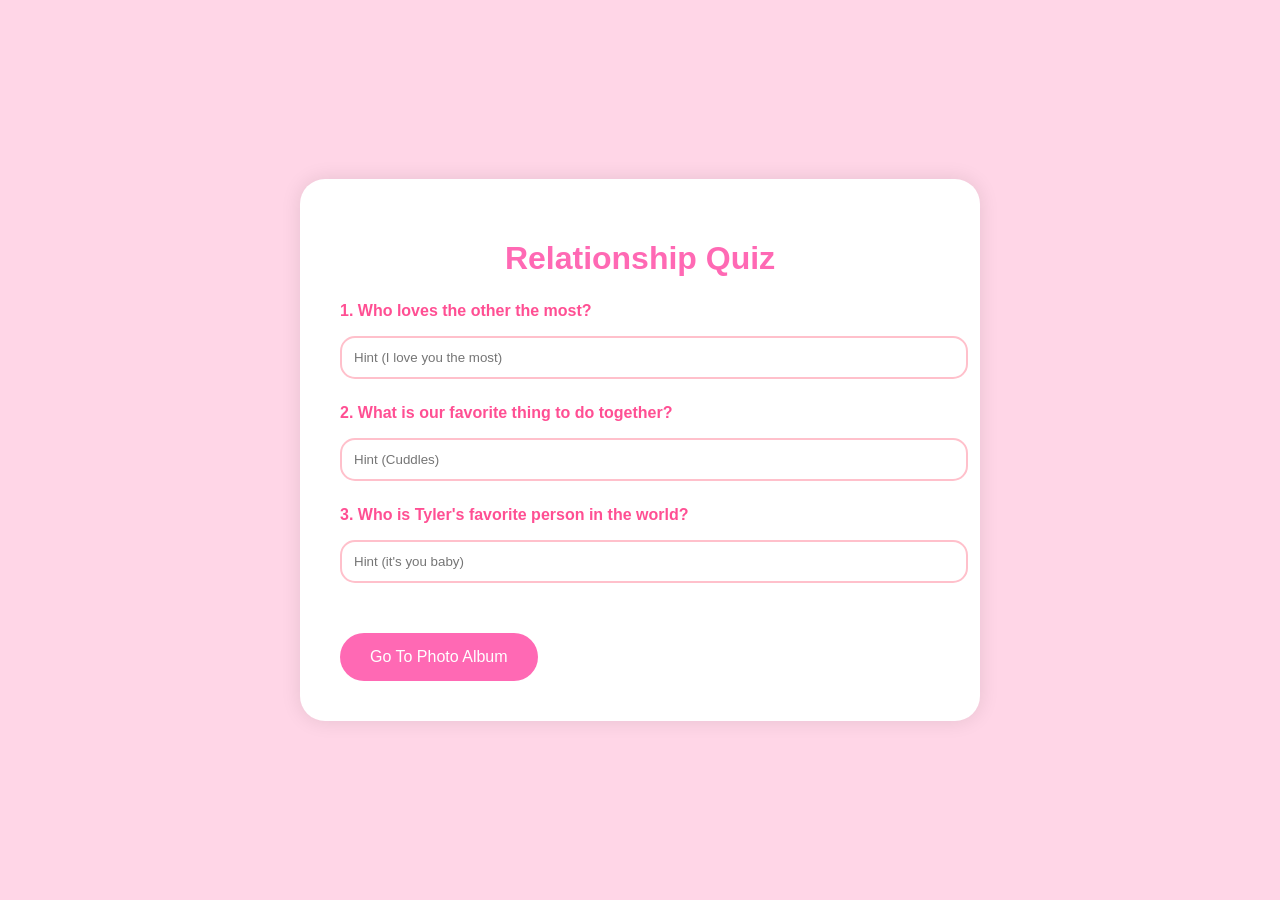
==== quiz.html @ 6e611013 "Add files via upload" ====
<!DOCTYPE html>
<html lang="en">
<head>
    <meta charset="UTF-8">
    <meta name="viewport" content="width=device-width, initial-scale=1.0">
    <title>Relationship Quiz</title>

    <link rel="stylesheet" href="style.css">
</head>
<body class="quiz-page">

    <div class="quiz-container">

        <h1>Relationship Quiz</h1>

        <div class="question">
            <p>1. Who loves the other the most?</p>
            <input type="text" placeholder="Hint (I love you the most)">
        </div>

        <div class="question">
            <p>2. What is our favorite thing to do together?</p>
            <input type="text" placeholder="Hint (Cuddles)">
        </div>

        <div class="question">
            <p>3. Who is Tyler's favorite person in the world?</p>
            <input type="text" placeholder="Hint (it's you baby)">
        </div>

        <a href="album.html" class="next-button">
            Go To Photo Album 
        </a>

    </div>

</body>
</html>
---- style.css ----
body {
    margin: 0;
    font-family: Arial, sans-serif;
    background: #ffd6e7;
    overflow-x: hidden;
}

/* HOME PAGE */

.home-page {
    display: flex;
    justify-content: center;
    align-items: center;
    height: 100vh;
}


.container {
    text-align: center;
}

.title {
    color: hotpink;
    font-size: 4rem;
    margin-bottom: 60px;
}

#runawayBtn {
    position: absolute;
    padding: 15px 35px;
    font-size: 1.2rem;
    border: none;
    border-radius: 40px;
    background: hotpink;
    color: white;
    cursor: pointer;
    transition: 0.15s;
}

.secret-link {
    display: block;
    margin-top: 180px;
    color: deeppink;
    text-decoration: none;
    font-size: 1.2rem;
}

/* QUIZ PAGE */

.scroll-prompt {
    position: fixed;
    top: 20px;
    right: 20px;
    background: rgba(255, 105, 180, 0.85);
    color: white;
    padding: 10px 16px;
    border-radius: 20px;
    font-size: 14px;
    font-weight: bold;
    z-index: 999;
    box-shadow: 0 5px 15px rgba(0,0,0,0.2);
    user-select: none;
}

.quiz-page {
    display: flex;
    justify-content: center;
    align-items: center;
    min-height: 100vh;
}

.quiz-container {
    background: white;
    padding: 40px;
    border-radius: 25px;
    width: 80%;
    max-width: 600px;
    box-shadow: 0px 0px 20px rgba(0,0,0,0.1);
}

.quiz-container h1 {
    text-align: center;
    color: hotpink;
}

.question {
    margin: 25px 0;
}

.question p {
    color: #ff4f93;
    font-weight: bold;
}

input {
    width: 100%;
    padding: 12px;
    border-radius: 15px;
    border: 2px solid pink;
    outline: none;
}

.next-button {
    display: inline-block;
    margin-top: 25px;
    background: hotpink;
    color: white;
    padding: 15px 30px;
    border-radius: 30px;
    text-decoration: none;
}

/* ALBUM PAGE */

.album-page {
    margin: 0;
    overflow: hidden;
    background: #ffd6e7;
    font-family: Arial, sans-serif;
}

.album-title {
    text-align: center;
    color: hotpink;
    font-size: 3rem;
    margin: 10px 0 5px 0;
}

.scroll-container {
    display: flex;
    flex-direction: column;
    gap: 0px;      
    margin-top: 0px; 
}

.photo-row {
    display: flex;
    gap: 30px;
    overflow-x: scroll;
    overflow-y: hidden;
    scrollbar-width: none;
    padding: 10px;
}

.photo-row::-webkit-scrollbar {
    display: none;
}

.photo-row img {
    width: 180px;
    height: 120px;
    object-fit: cover;
    border-radius: 25px;
    flex-shrink: 0;
    box-shadow: 0 0 20px rgba(0,0,0,0.15);
    transition: transform 0.3s;
}

.photo-row img:hover {
    transform: scale(1.05);
}
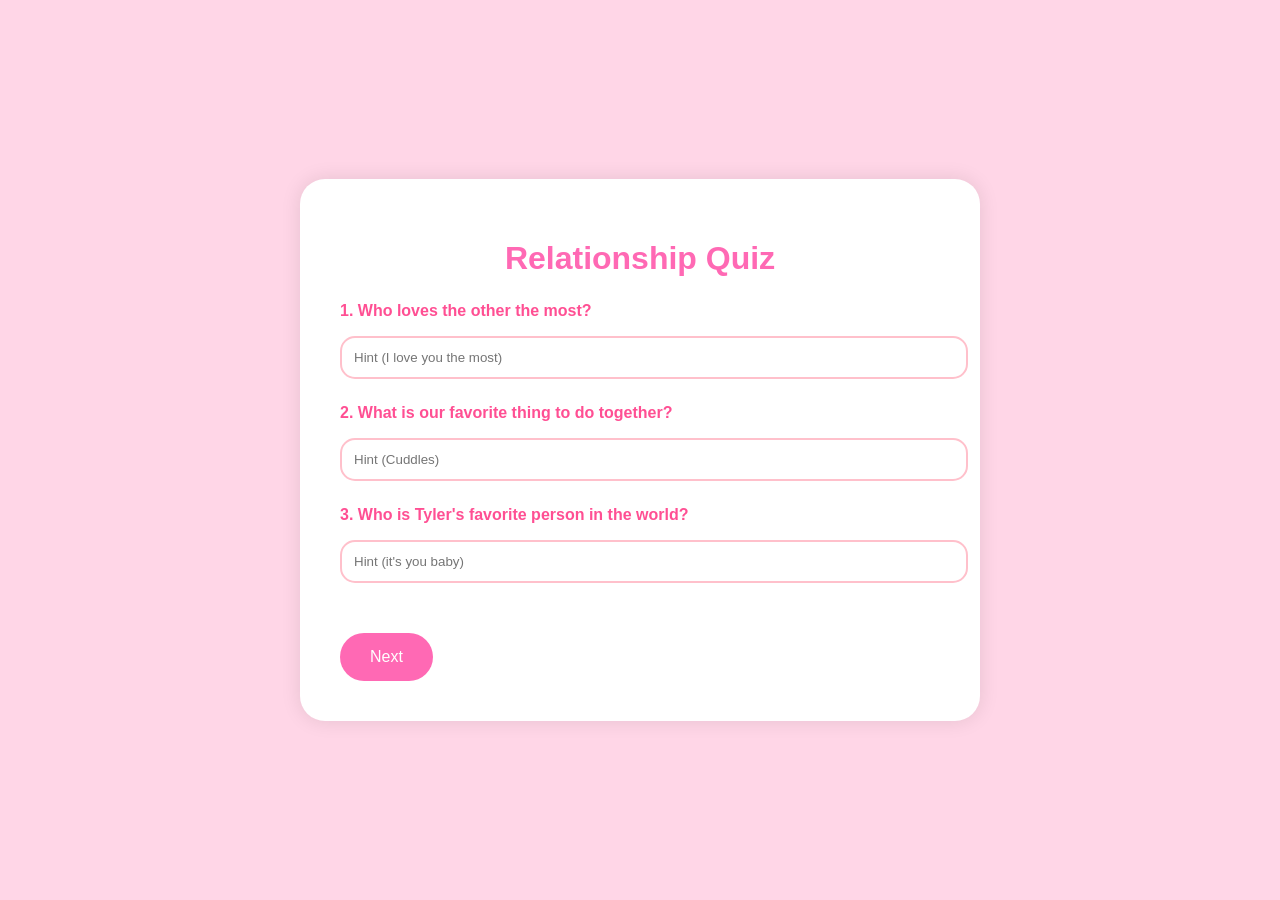
==== commit d83f5fe9: "Update quiz.html" ====
--- a/quiz.html
+++ b/quiz.html
@@ -29,10 +29,10 @@
         </div>
 
         <a href="album.html" class="next-button">
-            Go To Photo Album 
+            Next 
         </a>
 
     </div>
 
 </body>
-</html>+</html>
